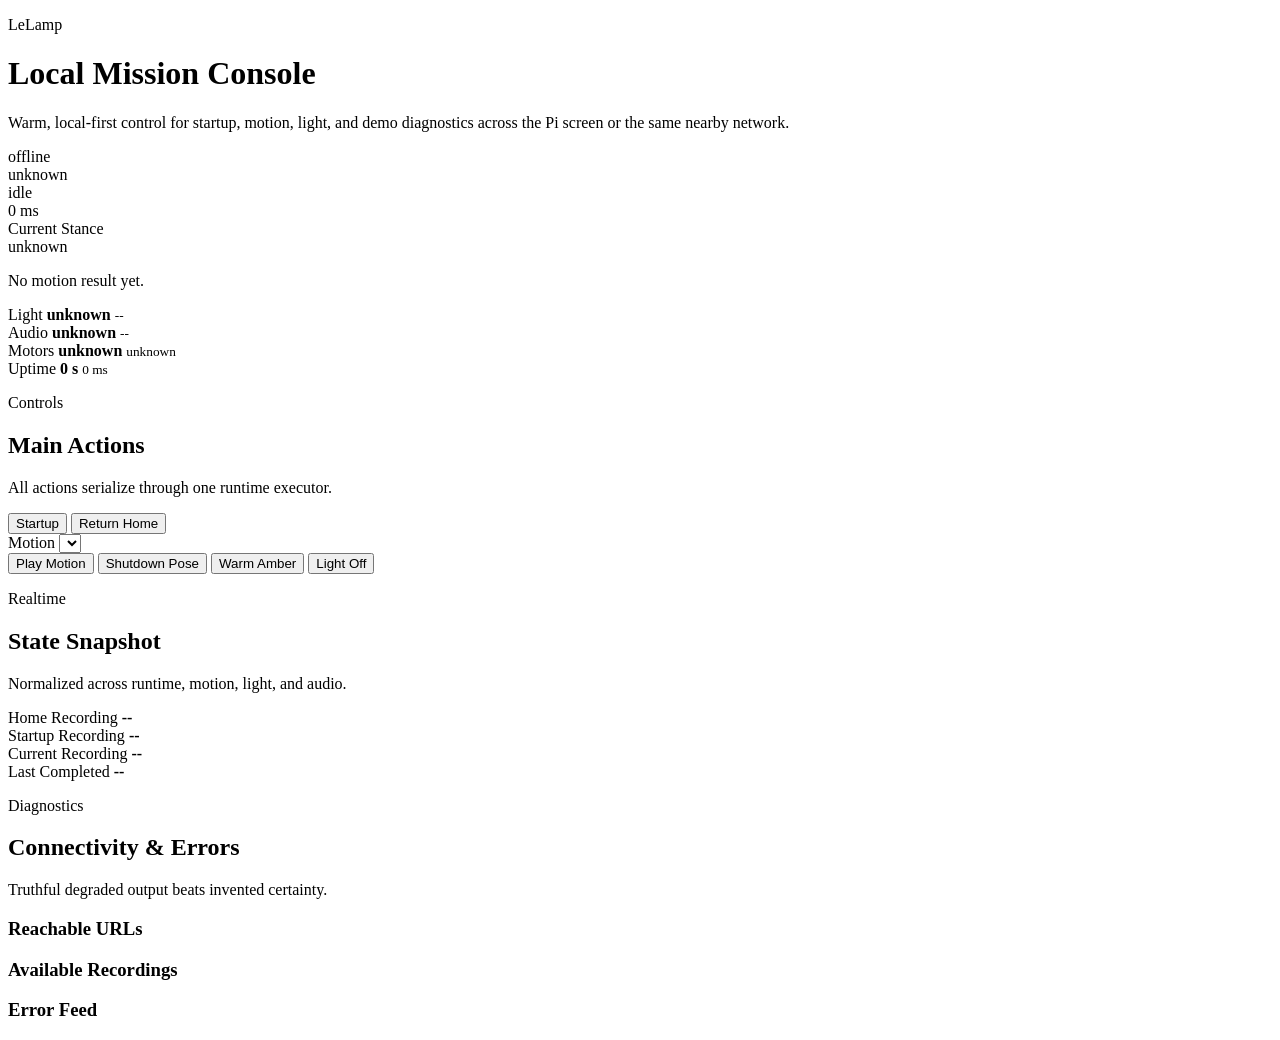
==== lelamp/dashboard/web/index.html @ 8b037286 "feat: add local dashboard ui" ====
<!DOCTYPE html>
<html lang="zh-CN">
<head>
  <meta charset="UTF-8">
  <meta name="viewport" content="width=device-width, initial-scale=1.0, viewport-fit=cover">
  <meta name="theme-color" content="#0b1016">
  <title>LeLamp Local Dashboard</title>
  <link rel="preconnect" href="https://fonts.googleapis.com">
  <link rel="preconnect" href="https://fonts.gstatic.com" crossorigin>
  <link href="https://fonts.googleapis.com/css2?family=JetBrains+Mono:wght@400;500;700;800&display=swap" rel="stylesheet">
  <link rel="stylesheet" href="/static/dashboard.css">
</head>
<body>
  <div class="app-shell">
    <header class="topbar">
      <div class="topbar-copy">
        <p class="eyebrow">LeLamp</p>
        <h1>Local Mission Console</h1>
        <p class="subtitle">
          Warm, local-first control for startup, motion, light, and demo diagnostics across the Pi screen or the same nearby network.
        </p>
      </div>
      <div class="topbar-meta">
        <div id="connectionStatus" class="status-pill status-pill--offline">offline</div>
        <div id="systemStatus" class="status-pill status-pill--unknown">unknown</div>
        <div id="activeAction" class="status-pill">idle</div>
        <div id="lastUpdateTopbar" class="status-pill">0 ms</div>
      </div>
    </header>

    <main class="layout">
      <section class="left-column">
        <article class="panel panel--hero">
          <div class="panel-inner hero-grid">
            <div class="hero-copy">
              <div class="hero-label">Current Stance</div>
              <div id="motionStatus" class="hero-state">unknown</div>
              <p id="motionResult" class="hero-caption">No motion result yet.</p>
            </div>
            <div class="hero-metrics">
              <div class="metric-card">
                <span>Light</span>
                <strong id="lightStatus">unknown</strong>
                <small id="lightColor">--</small>
              </div>
              <div class="metric-card">
                <span>Audio</span>
                <strong id="audioStatus">unknown</strong>
                <small id="audioVolume">--</small>
              </div>
              <div class="metric-card">
                <span>Motors</span>
                <strong id="motorConnectivity">unknown</strong>
                <small id="calibrationState">unknown</small>
              </div>
              <div class="metric-card">
                <span>Uptime</span>
                <strong id="uptimeSeconds">0 s</strong>
                <small id="lastUpdate">0 ms</small>
              </div>
            </div>
          </div>
        </article>

        <article class="panel">
          <div class="panel-inner">
            <div class="section-head">
              <div>
                <p class="eyebrow eyebrow--panel">Controls</p>
                <h2>Main Actions</h2>
              </div>
              <p class="section-note">All actions serialize through one runtime executor.</p>
            </div>
            <div class="control-grid">
              <button id="startupButton" class="action-button action-button--primary" type="button">Startup</button>
              <button id="stopButton" class="action-button" type="button">Return Home</button>
              <div class="recording-picker">
                <label for="recordingSelect">Motion</label>
                <select id="recordingSelect"></select>
              </div>
              <button id="playButton" class="action-button" type="button">Play Motion</button>
              <button id="shutdownPoseButton" class="action-button action-button--warn" type="button">Shutdown Pose</button>
              <button id="lightAmberButton" class="action-button action-button--amber" type="button">Warm Amber</button>
              <button id="lightClearButton" class="action-button" type="button">Light Off</button>
            </div>
          </div>
        </article>
      </section>

      <section class="right-column">
        <article class="panel">
          <div class="panel-inner">
            <div class="section-head">
              <div>
                <p class="eyebrow eyebrow--panel">Realtime</p>
                <h2>State Snapshot</h2>
              </div>
              <p class="section-note">Normalized across runtime, motion, light, and audio.</p>
            </div>
            <div class="snapshot-grid">
              <div class="snapshot-card">
                <span>Home Recording</span>
                <strong id="homeRecording">--</strong>
              </div>
              <div class="snapshot-card">
                <span>Startup Recording</span>
                <strong id="startupRecording">--</strong>
              </div>
              <div class="snapshot-card">
                <span>Current Recording</span>
                <strong id="currentRecording">--</strong>
              </div>
              <div class="snapshot-card">
                <span>Last Completed</span>
                <strong id="lastCompletedRecording">--</strong>
              </div>
            </div>
          </div>
        </article>

        <article id="diagnosticsPanel" class="panel">
          <div class="panel-inner diagnostics-stack">
            <div class="section-head">
              <div>
                <p class="eyebrow eyebrow--panel">Diagnostics</p>
                <h2>Connectivity & Errors</h2>
              </div>
              <p class="section-note">Truthful degraded output beats invented certainty.</p>
            </div>

            <section>
              <h3>Reachable URLs</h3>
              <div id="reachableUrls" class="token-list token-list--urls"></div>
            </section>

            <section>
              <h3>Available Recordings</h3>
              <div id="recordingList" class="token-list"></div>
            </section>

            <section>
              <h3>Error Feed</h3>
              <div id="errorFeed" class="error-feed"></div>
            </section>
          </div>
        </article>
      </section>
    </main>
  </div>

  <script src="/static/dashboard.js"></script>
</body>
</html>
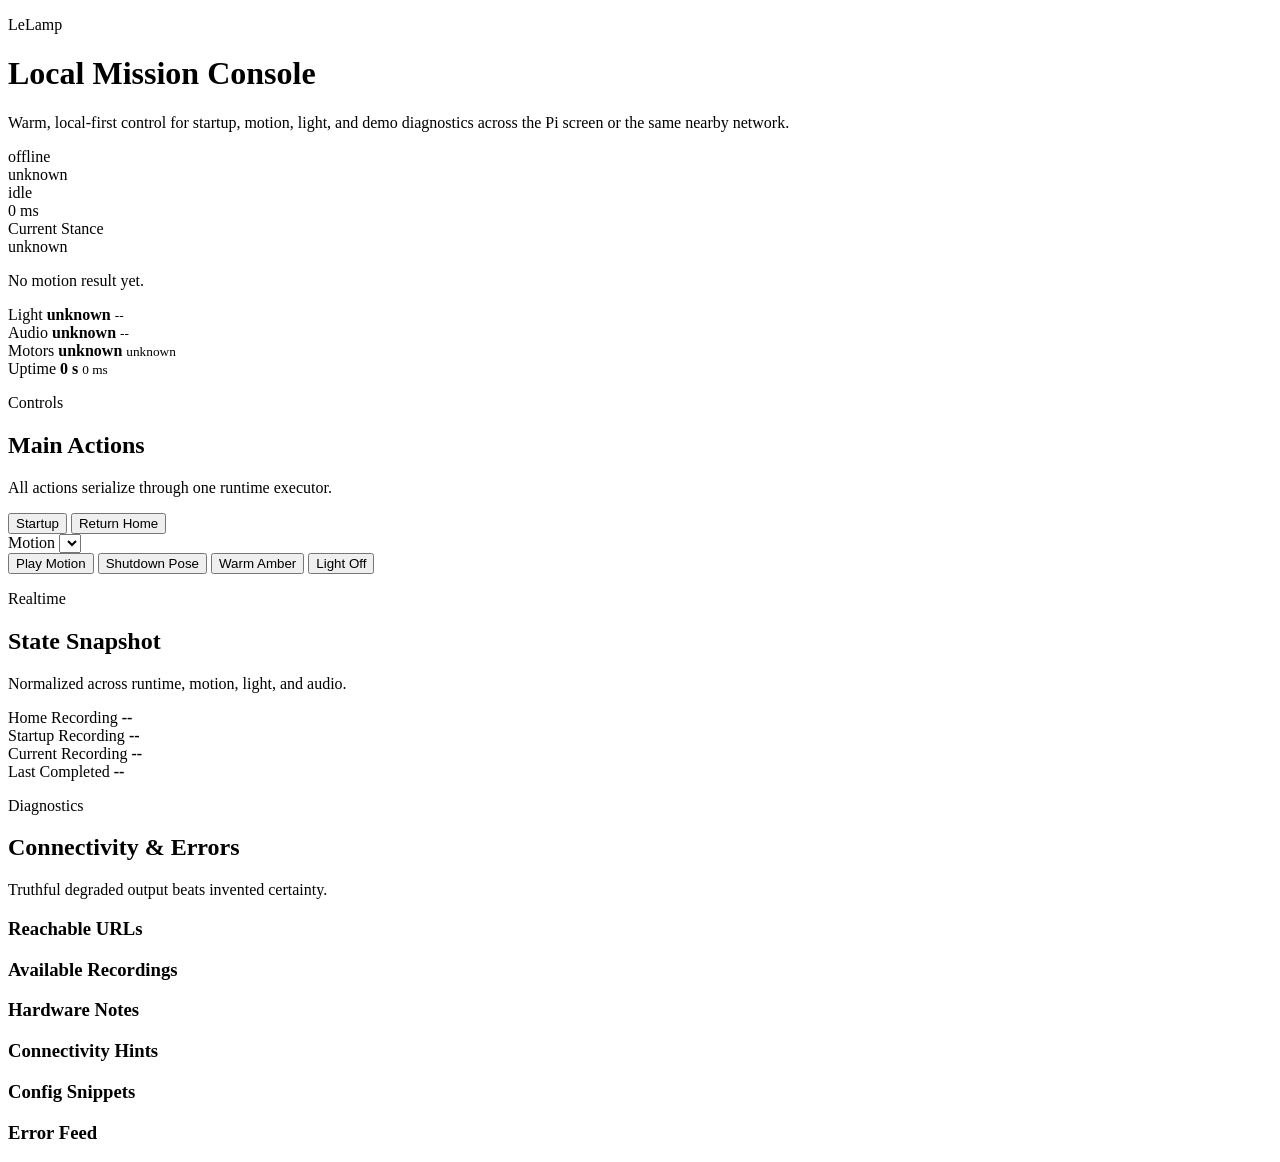
==== commit 3098fc5b: "fix: refine dashboard action contracts" ====
--- a/lelamp/dashboard/web/index.html
+++ b/lelamp/dashboard/web/index.html
@@ -139,6 +139,21 @@
             </section>
 
             <section>
+              <h3>Hardware Notes</h3>
+              <div id="hardwareNotes" class="token-list"></div>
+            </section>
+
+            <section>
+              <h3>Connectivity Hints</h3>
+              <div id="connectivityHints" class="token-list"></div>
+            </section>
+
+            <section>
+              <h3>Config Snippets</h3>
+              <div id="configSnippets" class="token-list"></div>
+            </section>
+
+            <section>
               <h3>Error Feed</h3>
               <div id="errorFeed" class="error-feed"></div>
             </section>
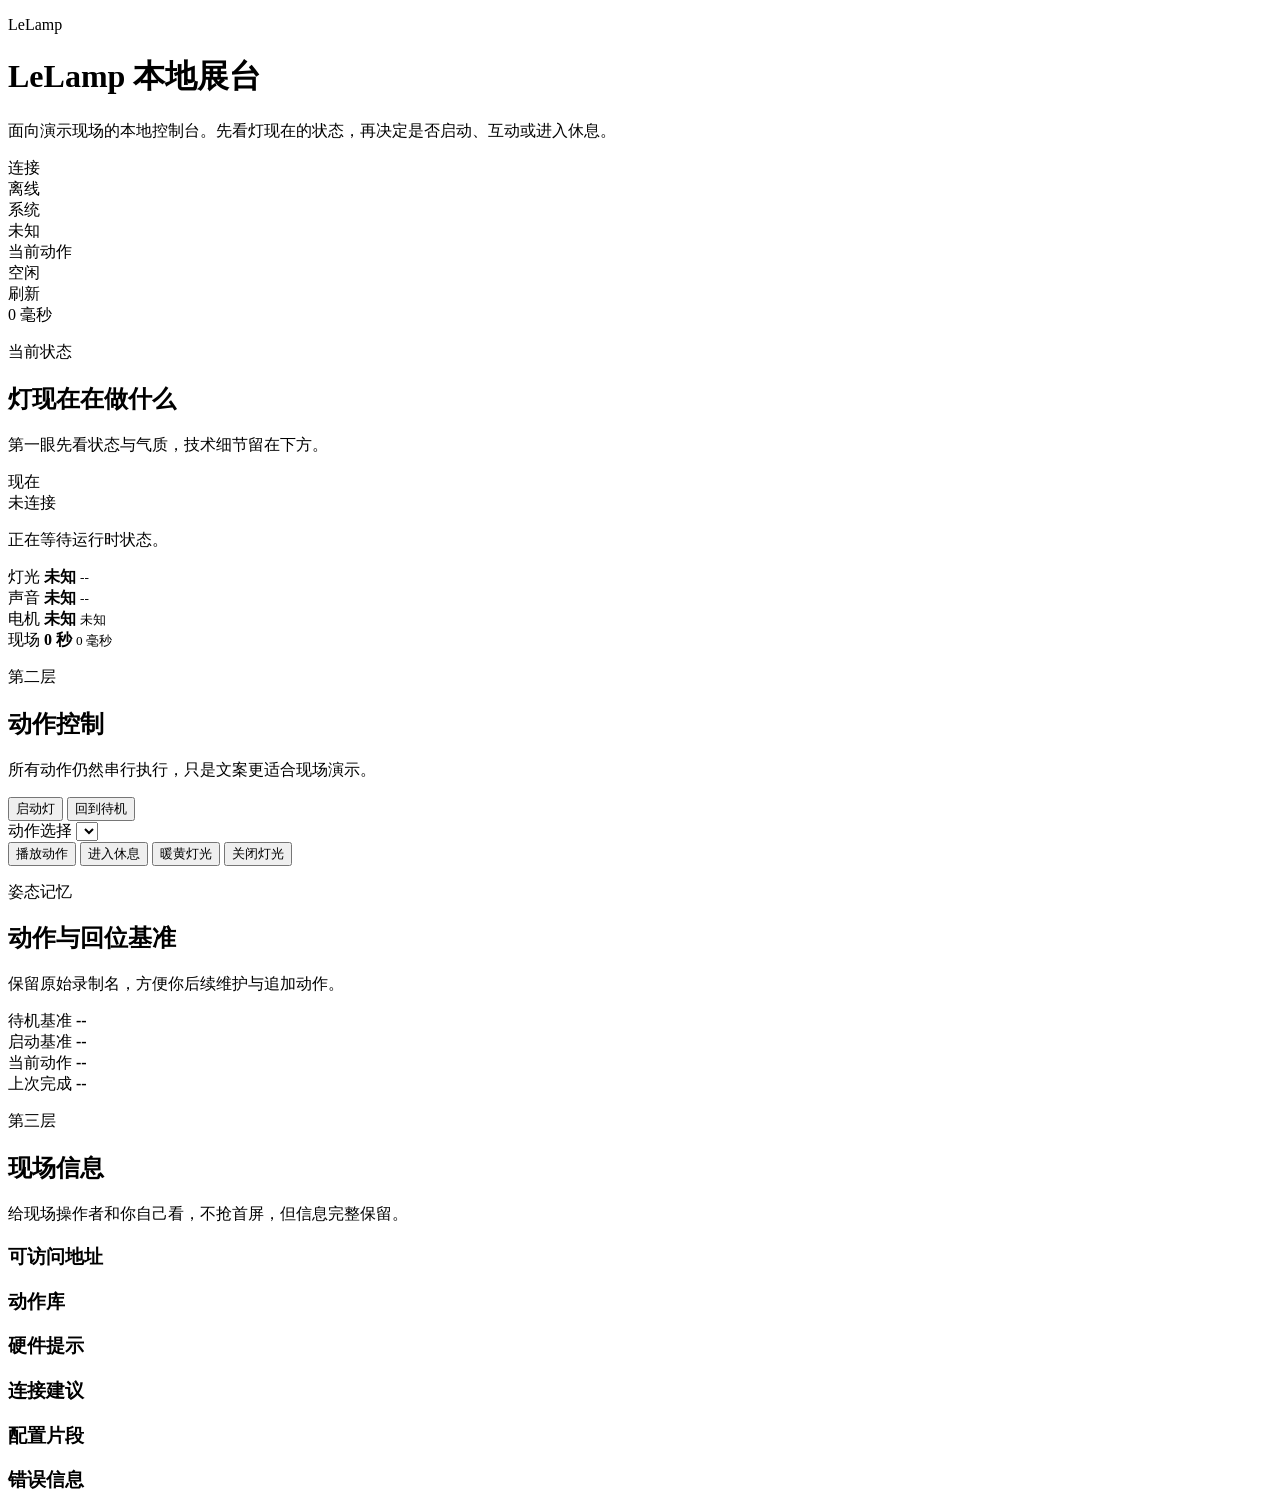
==== commit 19d0609a: "snapshot: sync dashboard management fixes" ====
--- a/lelamp/dashboard/web/index.html
+++ b/lelamp/dashboard/web/index.html
@@ -3,11 +3,8 @@
 <head>
   <meta charset="UTF-8">
   <meta name="viewport" content="width=device-width, initial-scale=1.0, viewport-fit=cover">
-  <meta name="theme-color" content="#0b1016">
-  <title>LeLamp Local Dashboard</title>
-  <link rel="preconnect" href="https://fonts.googleapis.com">
-  <link rel="preconnect" href="https://fonts.gstatic.com" crossorigin>
-  <link href="https://fonts.googleapis.com/css2?family=JetBrains+Mono:wght@400;500;700;800&display=swap" rel="stylesheet">
+  <meta name="theme-color" content="#08111a">
+  <title>LeLamp 本地展台</title>
   <link rel="stylesheet" href="/static/dashboard.css">
 </head>
 <body>
@@ -15,150 +12,173 @@
     <header class="topbar">
       <div class="topbar-copy">
         <p class="eyebrow">LeLamp</p>
-        <h1>Local Mission Console</h1>
+        <h1>LeLamp 本地展台</h1>
         <p class="subtitle">
-          Warm, local-first control for startup, motion, light, and demo diagnostics across the Pi screen or the same nearby network.
+          面向演示现场的本地控制台。先看灯现在的状态，再决定是否启动、互动或进入休息。
         </p>
       </div>
       <div class="topbar-meta">
-        <div id="connectionStatus" class="status-pill status-pill--offline">offline</div>
-        <div id="systemStatus" class="status-pill status-pill--unknown">unknown</div>
-        <div id="activeAction" class="status-pill">idle</div>
-        <div id="lastUpdateTopbar" class="status-pill">0 ms</div>
+        <div class="status-group">
+          <span class="status-label">连接</span>
+          <div id="connectionStatus" class="status-pill status-pill--offline">离线</div>
+        </div>
+        <div class="status-group">
+          <span class="status-label">系统</span>
+          <div id="systemStatus" class="status-pill status-pill--unknown">未知</div>
+        </div>
+        <div class="status-group">
+          <span class="status-label">当前动作</span>
+          <div id="activeAction" class="status-pill">空闲</div>
+        </div>
+        <div class="status-group">
+          <span class="status-label">刷新</span>
+          <div id="lastUpdateTopbar" class="status-pill">0 毫秒</div>
+        </div>
       </div>
     </header>
 
     <main class="layout">
-      <section class="left-column">
-        <article class="panel panel--hero">
-          <div class="panel-inner hero-grid">
+      <section class="panel hero-panel">
+        <div class="panel-inner">
+          <div class="panel-head panel-head--hero">
+            <div>
+              <p class="eyebrow eyebrow--panel">当前状态</p>
+              <h2>灯现在在做什么</h2>
+            </div>
+            <p class="section-note">第一眼先看状态与气质，技术细节留在下方。</p>
+          </div>
+
+          <div class="hero-grid">
             <div class="hero-copy">
-              <div class="hero-label">Current Stance</div>
-              <div id="motionStatus" class="hero-state">unknown</div>
-              <p id="motionResult" class="hero-caption">No motion result yet.</p>
+              <div class="hero-label">现在</div>
+              <div id="motionStatus" class="hero-state">未连接</div>
+              <p id="motionResult" class="hero-caption">正在等待运行时状态。</p>
             </div>
-            <div class="hero-metrics">
-              <div class="metric-card">
-                <span>Light</span>
-                <strong id="lightStatus">unknown</strong>
+
+            <div class="hero-status-grid">
+              <div class="metric-card metric-card--accent">
+                <span>灯光</span>
+                <strong id="lightStatus">未知</strong>
                 <small id="lightColor">--</small>
               </div>
               <div class="metric-card">
-                <span>Audio</span>
-                <strong id="audioStatus">unknown</strong>
+                <span>声音</span>
+                <strong id="audioStatus">未知</strong>
                 <small id="audioVolume">--</small>
               </div>
               <div class="metric-card">
-                <span>Motors</span>
-                <strong id="motorConnectivity">unknown</strong>
-                <small id="calibrationState">unknown</small>
+                <span>电机</span>
+                <strong id="motorConnectivity">未知</strong>
+                <small id="calibrationState">未知</small>
               </div>
               <div class="metric-card">
-                <span>Uptime</span>
-                <strong id="uptimeSeconds">0 s</strong>
-                <small id="lastUpdate">0 ms</small>
+                <span>现场</span>
+                <strong id="uptimeSeconds">0 秒</strong>
+                <small id="lastUpdate">0 毫秒</small>
               </div>
             </div>
           </div>
-        </article>
+        </div>
+      </section>
 
-        <article class="panel">
-          <div class="panel-inner">
-            <div class="section-head">
-              <div>
-                <p class="eyebrow eyebrow--panel">Controls</p>
-                <h2>Main Actions</h2>
-              </div>
-              <p class="section-note">All actions serialize through one runtime executor.</p>
+      <section class="panel panel--actions">
+        <div class="panel-inner">
+          <div class="panel-head">
+            <div>
+              <p class="eyebrow eyebrow--panel">第二层</p>
+              <h2>动作控制</h2>
             </div>
-            <div class="control-grid">
-              <button id="startupButton" class="action-button action-button--primary" type="button">Startup</button>
-              <button id="stopButton" class="action-button" type="button">Return Home</button>
-              <div class="recording-picker">
-                <label for="recordingSelect">Motion</label>
-                <select id="recordingSelect"></select>
-              </div>
-              <button id="playButton" class="action-button" type="button">Play Motion</button>
-              <button id="shutdownPoseButton" class="action-button action-button--warn" type="button">Shutdown Pose</button>
-              <button id="lightAmberButton" class="action-button action-button--amber" type="button">Warm Amber</button>
-              <button id="lightClearButton" class="action-button" type="button">Light Off</button>
+            <p class="section-note">所有动作仍然串行执行，只是文案更适合现场演示。</p>
+          </div>
+
+          <div class="control-grid">
+            <button id="startupButton" class="action-button action-button--primary" type="button">启动灯</button>
+            <button id="stopButton" class="action-button" type="button">回到待机</button>
+            <div class="recording-picker">
+              <label for="recordingSelect">动作选择</label>
+              <select id="recordingSelect"></select>
+            </div>
+            <button id="playButton" class="action-button" type="button">播放动作</button>
+            <button id="shutdownPoseButton" class="action-button action-button--warn" type="button">进入休息</button>
+            <button id="lightAmberButton" class="action-button action-button--amber" type="button">暖黄灯光</button>
+            <button id="lightClearButton" class="action-button" type="button">关闭灯光</button>
+          </div>
+        </div>
+      </section>
+
+      <section class="panel panel--memory">
+        <div class="panel-inner">
+          <div class="panel-head">
+            <div>
+              <p class="eyebrow eyebrow--panel">姿态记忆</p>
+              <h2>动作与回位基准</h2>
+            </div>
+            <p class="section-note">保留原始录制名，方便你后续维护与追加动作。</p>
+          </div>
+
+          <div class="snapshot-grid">
+            <div class="snapshot-card">
+              <span>待机基准</span>
+              <strong id="homeRecording">--</strong>
+            </div>
+            <div class="snapshot-card">
+              <span>启动基准</span>
+              <strong id="startupRecording">--</strong>
+            </div>
+            <div class="snapshot-card">
+              <span>当前动作</span>
+              <strong id="currentRecording">--</strong>
+            </div>
+            <div class="snapshot-card">
+              <span>上次完成</span>
+              <strong id="lastCompletedRecording">--</strong>
             </div>
           </div>
-        </article>
+        </div>
       </section>
 
-      <section class="right-column">
-        <article class="panel">
-          <div class="panel-inner">
-            <div class="section-head">
-              <div>
-                <p class="eyebrow eyebrow--panel">Realtime</p>
-                <h2>State Snapshot</h2>
-              </div>
-              <p class="section-note">Normalized across runtime, motion, light, and audio.</p>
+      <section id="diagnosticsPanel" class="panel panel--details">
+        <div class="panel-inner">
+          <div class="panel-head">
+            <div>
+              <p class="eyebrow eyebrow--panel">第三层</p>
+              <h2>现场信息</h2>
             </div>
-            <div class="snapshot-grid">
-              <div class="snapshot-card">
-                <span>Home Recording</span>
-                <strong id="homeRecording">--</strong>
-              </div>
-              <div class="snapshot-card">
-                <span>Startup Recording</span>
-                <strong id="startupRecording">--</strong>
-              </div>
-              <div class="snapshot-card">
-                <span>Current Recording</span>
-                <strong id="currentRecording">--</strong>
-              </div>
-              <div class="snapshot-card">
-                <span>Last Completed</span>
-                <strong id="lastCompletedRecording">--</strong>
-              </div>
-            </div>
+            <p class="section-note">给现场操作者和你自己看，不抢首屏，但信息完整保留。</p>
           </div>
-        </article>
 
-        <article id="diagnosticsPanel" class="panel">
-          <div class="panel-inner diagnostics-stack">
-            <div class="section-head">
-              <div>
-                <p class="eyebrow eyebrow--panel">Diagnostics</p>
-                <h2>Connectivity & Errors</h2>
-              </div>
-              <p class="section-note">Truthful degraded output beats invented certainty.</p>
-            </div>
-
-            <section>
-              <h3>Reachable URLs</h3>
+          <div class="details-grid">
+            <section class="detail-block">
+              <h3>可访问地址</h3>
               <div id="reachableUrls" class="token-list token-list--urls"></div>
             </section>
 
-            <section>
-              <h3>Available Recordings</h3>
+            <section class="detail-block">
+              <h3>动作库</h3>
               <div id="recordingList" class="token-list"></div>
             </section>
 
-            <section>
-              <h3>Hardware Notes</h3>
+            <section class="detail-block">
+              <h3>硬件提示</h3>
               <div id="hardwareNotes" class="token-list"></div>
             </section>
 
-            <section>
-              <h3>Connectivity Hints</h3>
+            <section class="detail-block">
+              <h3>连接建议</h3>
               <div id="connectivityHints" class="token-list"></div>
             </section>
 
-            <section>
-              <h3>Config Snippets</h3>
+            <section class="detail-block">
+              <h3>配置片段</h3>
               <div id="configSnippets" class="token-list"></div>
             </section>
 
-            <section>
-              <h3>Error Feed</h3>
+            <section class="detail-block detail-block--errors">
+              <h3>错误信息</h3>
               <div id="errorFeed" class="error-feed"></div>
             </section>
           </div>
-        </article>
+        </div>
       </section>
     </main>
   </div>
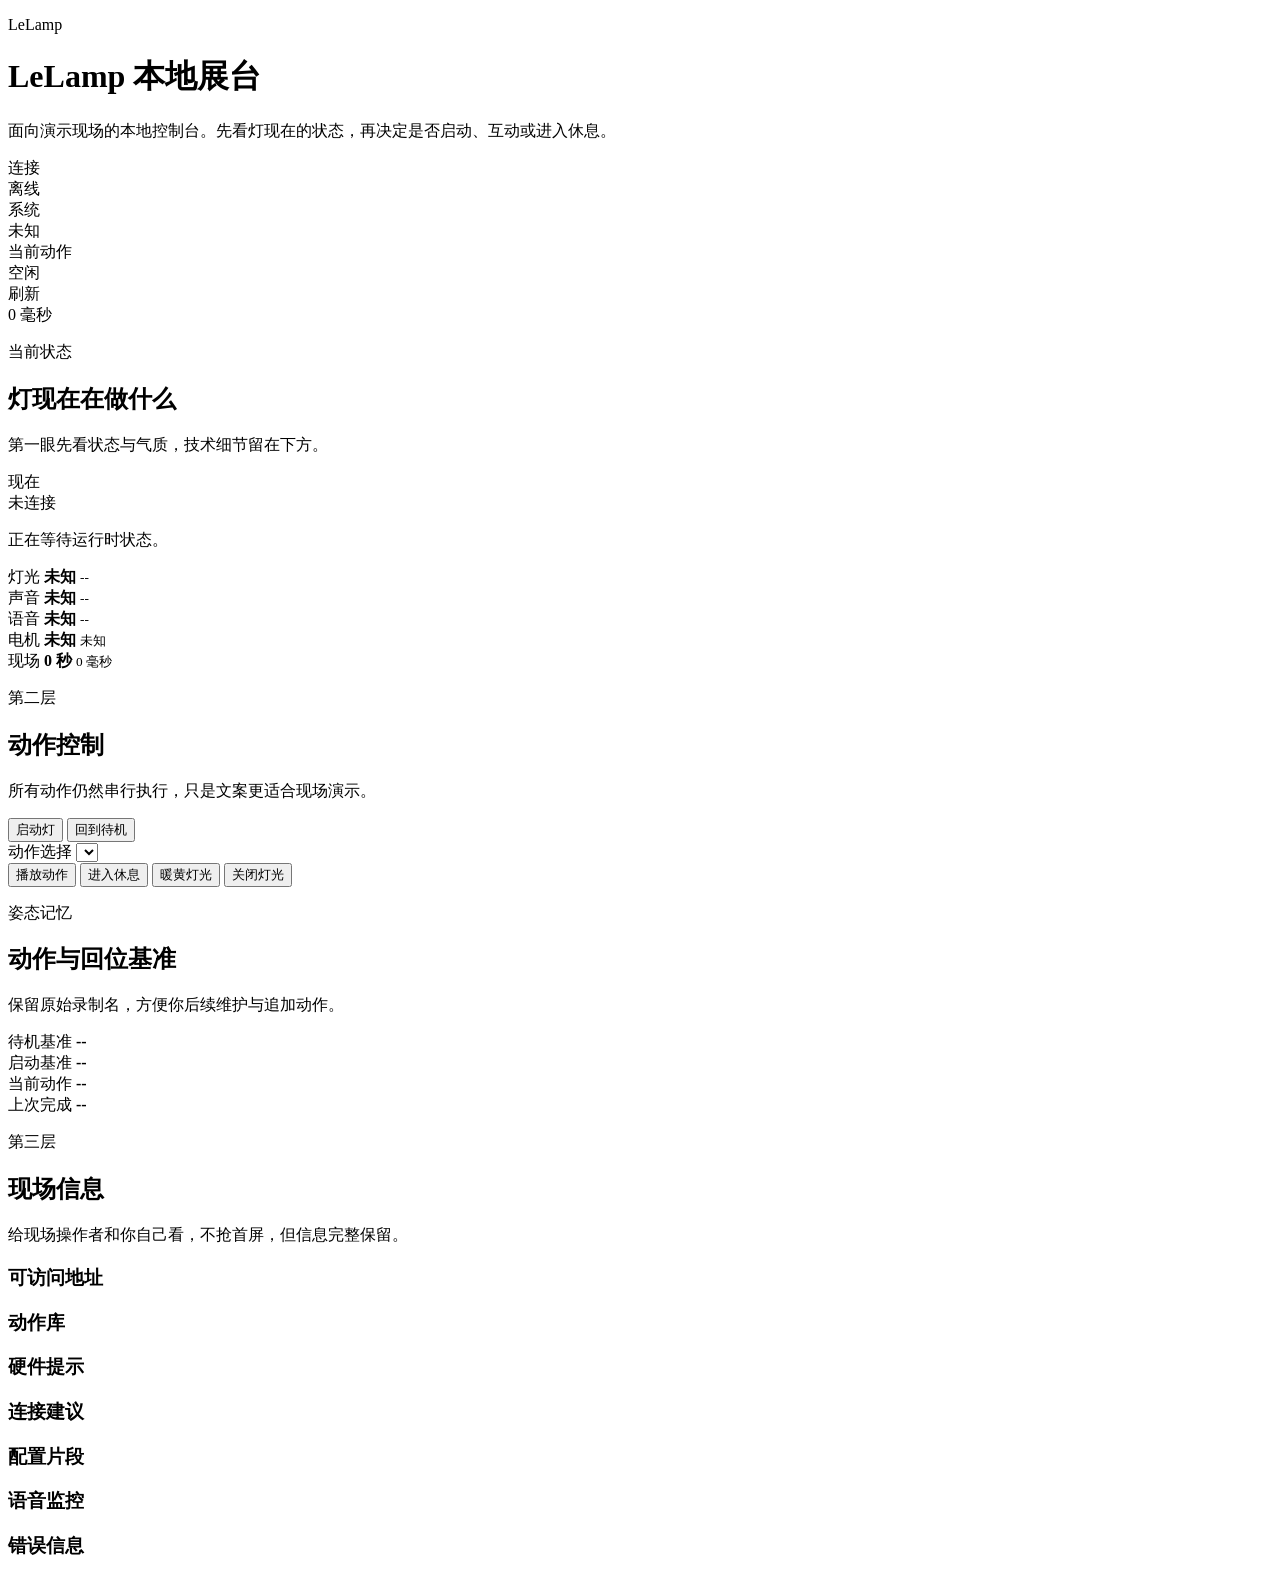
==== commit f1c4ca33: "feat: expand runtime with local voice and dashboard control" ====
--- a/lelamp/dashboard/web/index.html
+++ b/lelamp/dashboard/web/index.html
@@ -65,6 +65,11 @@
                 <span>声音</span>
                 <strong id="audioStatus">未知</strong>
                 <small id="audioVolume">--</small>
+              </div>
+              <div class="metric-card">
+                <span>语音</span>
+                <strong id="voiceStatus">未知</strong>
+                <small id="voiceState">--</small>
               </div>
               <div class="metric-card">
                 <span>电机</span>
@@ -173,6 +178,11 @@
               <div id="configSnippets" class="token-list"></div>
             </section>
 
+            <section class="detail-block">
+              <h3>语音监控</h3>
+              <div id="voiceDiagnostics" class="token-list"></div>
+            </section>
+
             <section class="detail-block detail-block--errors">
               <h3>错误信息</h3>
               <div id="errorFeed" class="error-feed"></div>
